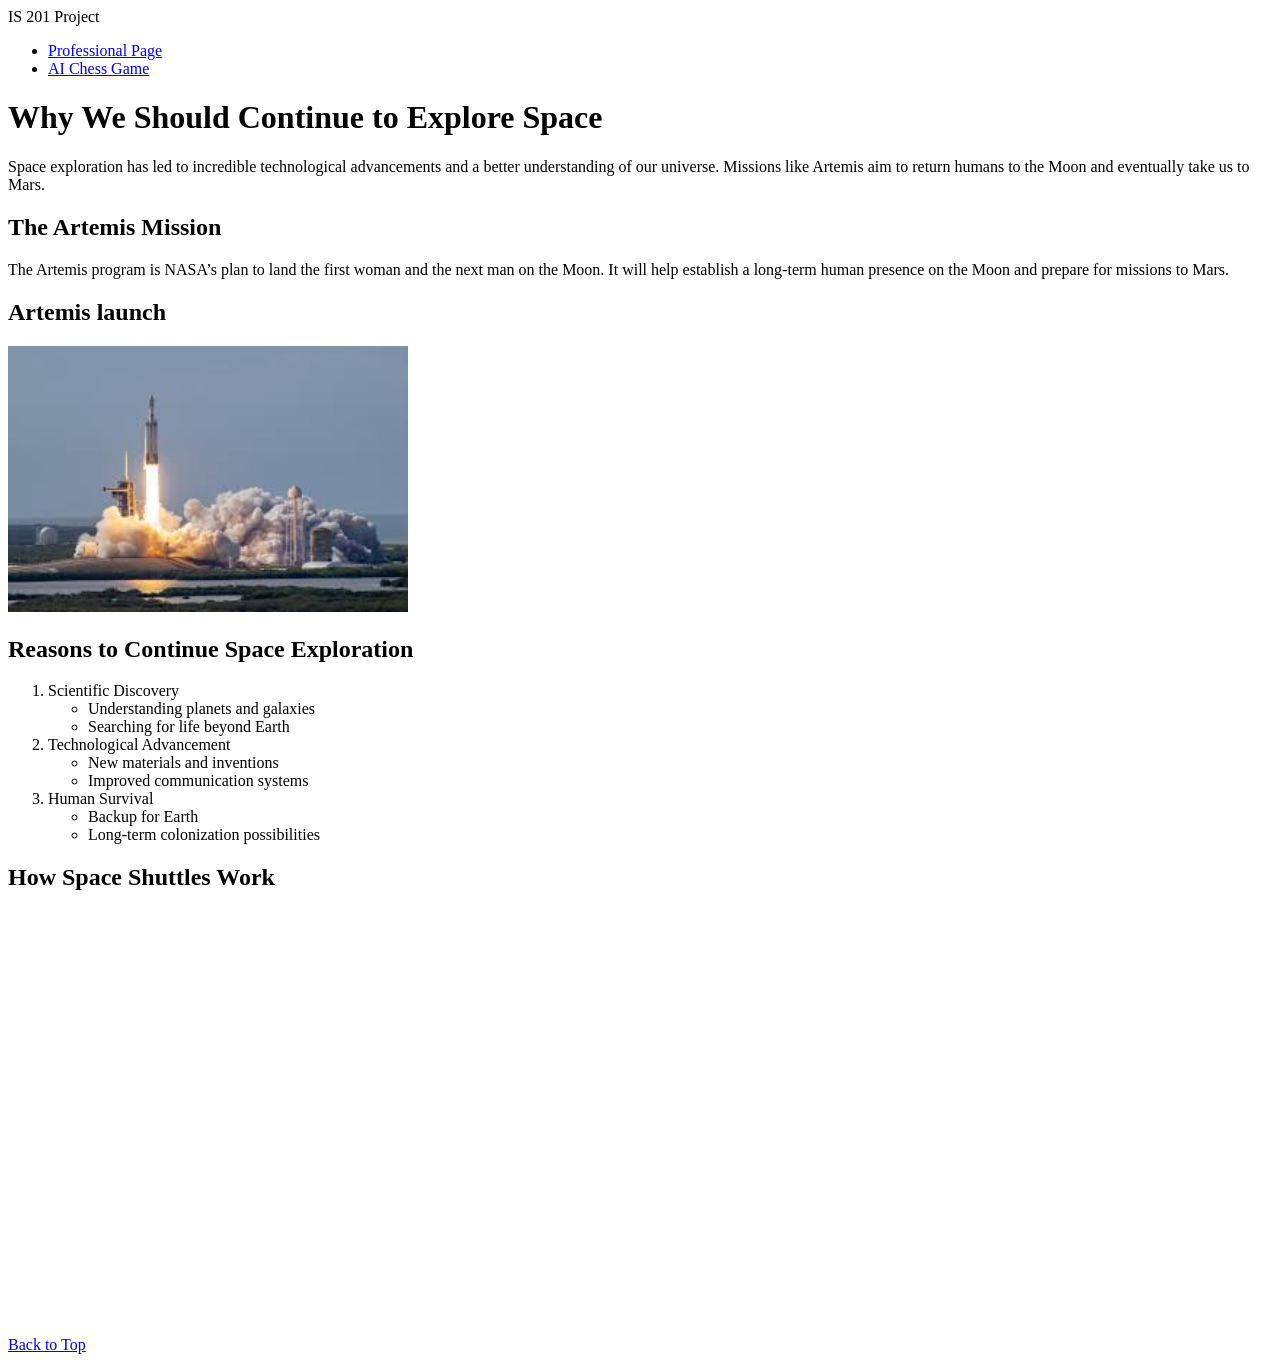
==== fromScratch.html @ 0e00b399 "Add files via upload" ====
<!DOCTYPE html>
<html lang="en">
<head>
    <meta charset="UTF-8">
    <title>Why We Should Continue Space Exploration</title>
<link rel="stylesheet" href="../startbootstrap-clean-blog-gh-pages/css/mystyles.css">
 
</head>

<body>

     <nav class="navbar navbar-expand-lg navbar-light" id="mainNav">
    <div class="container px-4 px-lg-5">
        <a class="navbar-brand">IS 201 Project</a>
     
        <div class="collapse navbar-collapse" id="navbarResponsive">
            <ul class="navbar-nav ms-auto py-4 py-lg-0">
                <li class="nav-item"><a class="nav-link px-lg-3 py-3 py-lg-4" href="index.html">Professional Page</a></li>
                <li class="nav-item"><a class="nav-link px-lg-3 py-3 py-lg-4" href="Chess.html">AI Chess Game</a></li>
            </ul>
        </div>
    </div>
</nav>

    <!-- Anchor target at top -->
    <h1 id="top">Why We Should Continue to Explore Space</h1>

    <p>
        Space exploration has led to incredible technological advancements and a better understanding of our universe. 
        Missions like Artemis aim to return humans to the Moon and eventually take us to Mars.
    </p>

    <h2>The Artemis Mission</h2>
    <p>
        The Artemis program is NASA’s plan to land the first woman and the next man on the Moon. 
        It will help establish a long-term human presence on the Moon and prepare for missions to Mars.
    </p>

    <!-- Image requirement -->
    <h2>Artemis launch</h2>
    <img src="assets/img/space14.jpeg" alt="Space Image" width="400">

    <!-- Nested list requirement -->
    <h2>Reasons to Continue Space Exploration</h2>
    <ol>
        <li>Scientific Discovery
            <ul>
                <li>Understanding planets and galaxies</li>
                <li>Searching for life beyond Earth</li>
            </ul>
        </li>
        <li>Technological Advancement
            <ul>
                <li>New materials and inventions</li>
                <li>Improved communication systems</li>
            </ul>
        </li>
        <li>Human Survival
            <ul>
                <li>Backup for Earth</li>
                <li>Long-term colonization possibilities</li>
            </ul>
        </li>
    </ol>

    <!-- Embedded YouTube video -->
    <h2>How Space Shuttles Work</h2>
    <iframe width="560" height="315" 
        src="https://www.youtube.com/embed/w4FCkbPykdQ" 
        title="YouTube video player" 
        frameborder="0" 
        allowfullscreen>
    </iframe>
    <br> <br> <br>

    <div class='tableauPlaceholder' id='viz1776738838373' style='position: relative'><noscript><a href='#'><img alt='Sheet 7 ' src='https:&#47;&#47;public.tableau.com&#47;static&#47;images&#47;34&#47;34B8D5B3N&#47;1_rss.png' style='border: none' /></a></noscript><object class='tableauViz'  style='display:none;'><param name='host_url' value='https%3A%2F%2Fpublic.tableau.com%2F' /> <param name='embed_code_version' value='3' /> <param name='path' value='shared&#47;34B8D5B3N' /> <param name='toolbar' value='yes' /><param name='static_image' value='https:&#47;&#47;public.tableau.com&#47;static&#47;images&#47;34&#47;34B8D5B3N&#47;1.png' /> <param name='animate_transition' value='yes' /><param name='display_static_image' value='yes' /><param name='display_spinner' value='yes' /><param name='display_overlay' value='yes' /><param name='display_count' value='yes' /><param name='language' value='en-US' /><param name='filter' value='publish=yes' /></object></div>                <script type='text/javascript'>                    var divElement = document.getElementById('viz1776738838373');                    var vizElement = divElement.getElementsByTagName('object')[0];                    vizElement.style.width='100%';vizElement.style.height=(divElement.offsetWidth*0.75)+'px';                    var scriptElement = document.createElement('script');                    scriptElement.src = 'https://public.tableau.com/javascripts/api/viz_v1.js';                    vizElement.parentNode.insertBefore(scriptElement, vizElement);                </script>
<br> <br> <br>
    <!-- Back to top anchor -->
    <p>
        <a href="#top">Back to Top</a>
    </p>

</body>
</html>
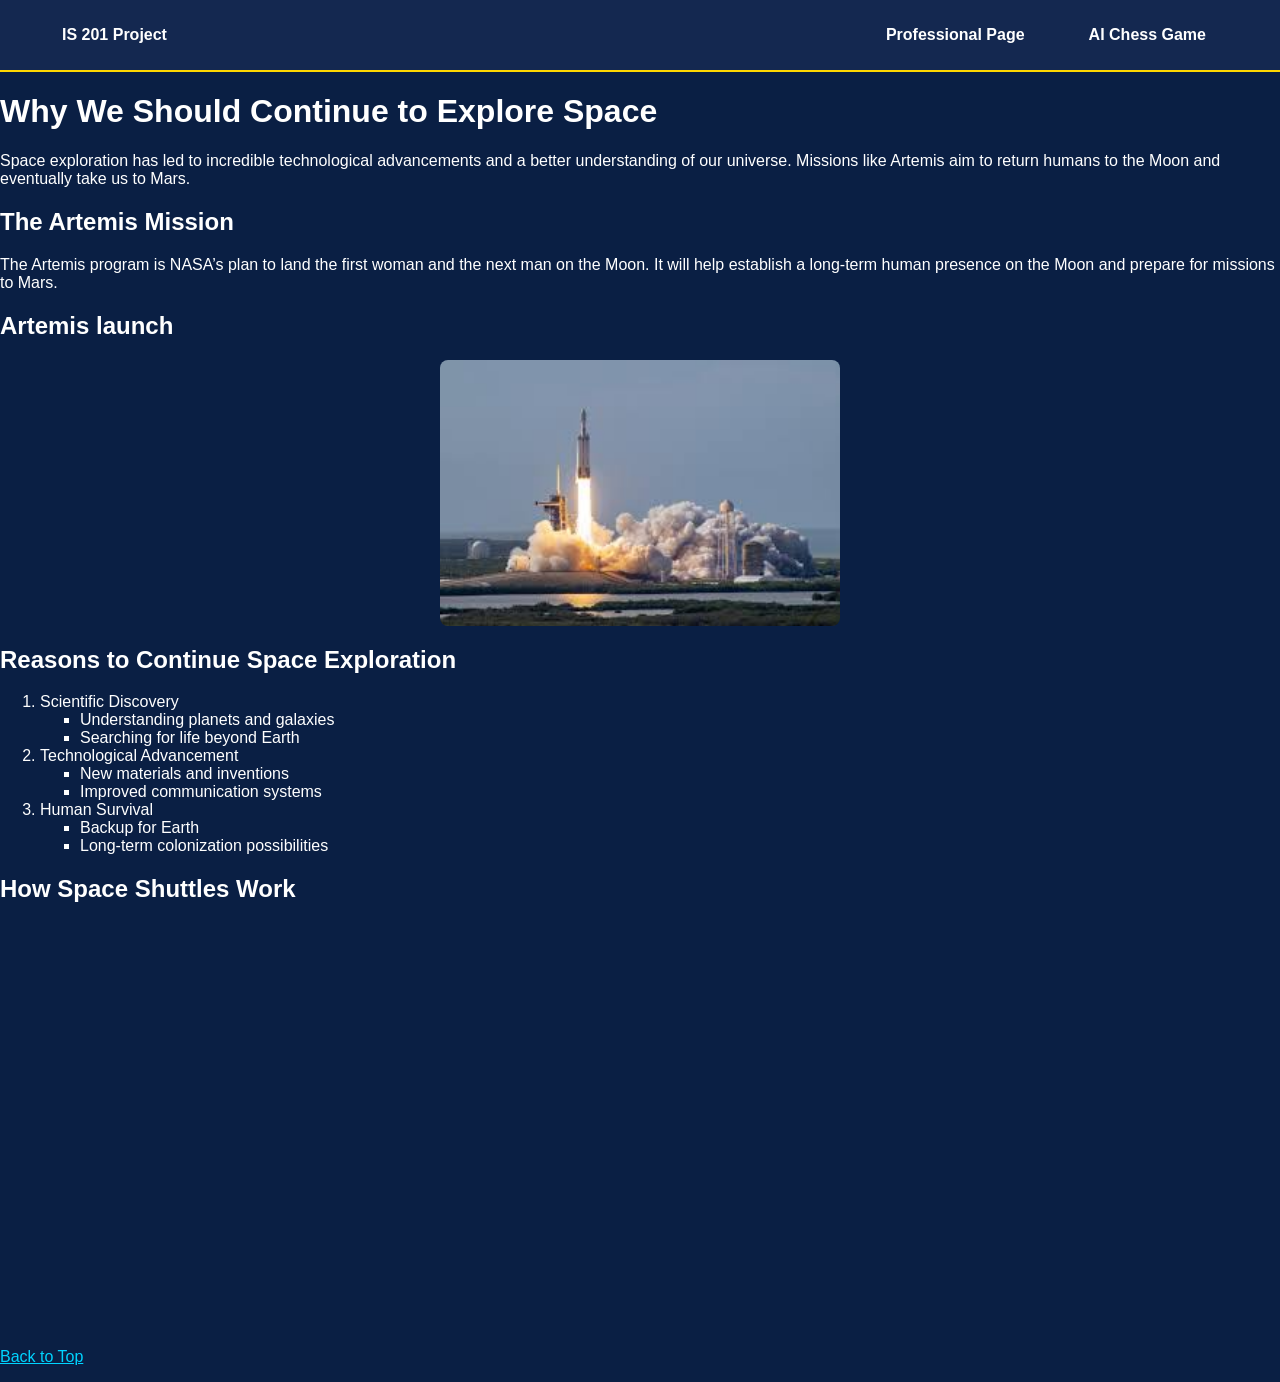
==== commit 3d803220: "added a menu bar to home page" ====
--- a/fromScratch.html
+++ b/fromScratch.html
@@ -1,9 +1,10 @@
+
 <!DOCTYPE html>
 <html lang="en">
 <head>
     <meta charset="UTF-8">
     <title>Why We Should Continue Space Exploration</title>
-<link rel="stylesheet" href="../startbootstrap-clean-blog-gh-pages/css/mystyles.css">
+<link rel="stylesheet" href="css/mystyles.css">
  
 </head>
 
--- a/css/mystyles.css
+++ b/css/mystyles.css
@@ -0,0 +1,177 @@
+/* Custom background */
+body {
+    background-color: #0a1f44; /* dark blue space theme */
+    font-family: Arial, Helvetica, sans-serif; /* font family requirement */
+    color: #ffffff; /* default font color */
+    margin: 0;
+    padding: 0;
+}
+
+/* Header styling */
+header {
+    background-color: #142850;
+    color: #ffd700; /* gold font color */
+    text-align: center;
+    padding: 20px;
+}
+
+/* Navigation styling */
+nav {
+    background-color: #1b3b6f;
+    padding: 10px;
+    text-align: center;
+}
+
+nav a {
+    color: #ffffff;
+    margin: 10px;
+    text-decoration: none;
+    font-weight: bold;
+}
+
+nav a:hover {
+    color: #ffd700;
+}
+
+/* Main content div */
+.main-content {
+    padding: 20px;
+    margin: 20px;
+    background-color: #1f4068;
+    border-radius: 10px;
+}
+
+/* Section div (for multiple content blocks) */
+.section {
+    margin-bottom: 20px;
+    padding: 15px;
+    background-color: #162447;
+    border-radius: 8px;
+}
+
+/* Footer div */
+footer {
+    background-color: #142850;
+    text-align: center;
+    padding: 15px;
+    font-size: 14px;
+}
+
+/* Image styling */
+img {
+    display: block;
+    margin: 10px auto;
+    border-radius: 8px;
+}
+
+/* List styling */
+ul {
+    list-style-type: square;
+}
+
+ol {
+    list-style-type: decimal;
+}
+
+/* Anchor link styling */
+a {
+    color: #00d4ff;
+}
+
+/* Button-style link (for back to top or navigation) */
+.button-link {
+    display: inline-block;
+    padding: 10px 15px;
+    background-color: #ffd700;
+    color: #000;
+    text-decoration: none;
+    border-radius: 5px;
+}
+
+.button-link:hover {
+    background-color: #ffcc00;
+}
+
+/* Navbar container */
+.navbar {
+    background-color: #142850;
+    padding: 10px 20px;
+    border-bottom: 2px solid #ffd700;
+}
+
+/* Inner container */
+.container {
+    display: flex;
+    justify-content: space-between;
+    align-items: center;
+}
+
+/* Menu text (left side) */
+.navbar i {
+    margin-left: 8px;
+}
+
+/* Nav list */
+.navbar-nav {
+    list-style: none;
+    display: flex;
+    gap: 20px;
+    margin: 0;
+    padding: 0;
+}
+
+/* Nav items */
+.nav-item {
+    display: inline;
+}
+
+/* Nav links */
+.nav-link {
+    text-decoration: none;
+    color: #ffffff;
+    font-family: Arial, sans-serif;
+    font-size: 16px;
+    padding: 8px 12px;
+    transition: 0.3s;
+}
+
+/* Hover effect */
+.nav-link:hover {
+    color: #ffd700;
+    border-bottom: 2px solid #ffd700;
+}
+
+/* Right alignment (replacement for ms-auto) */
+.ms-auto {
+    margin-left: auto;
+}
+
+/* Spacing helpers (replacement for px/py classes) */
+.px-4 {
+    padding-left: 16px;
+    padding-right: 16px;
+}
+
+.px-lg-5 {
+    padding-left: 32px;
+    padding-right: 32px;
+}
+
+.py-3 {
+    padding-top: 12px;
+    padding-bottom: 12px;
+}
+
+.py-4 {
+    padding-top: 16px;
+    padding-bottom: 16px;
+}
+
+/* Collapse container (always visible since no JS) */
+.collapse {
+    display: flex;
+}
+
+.navbar-collapse {
+    display: flex;
+}
